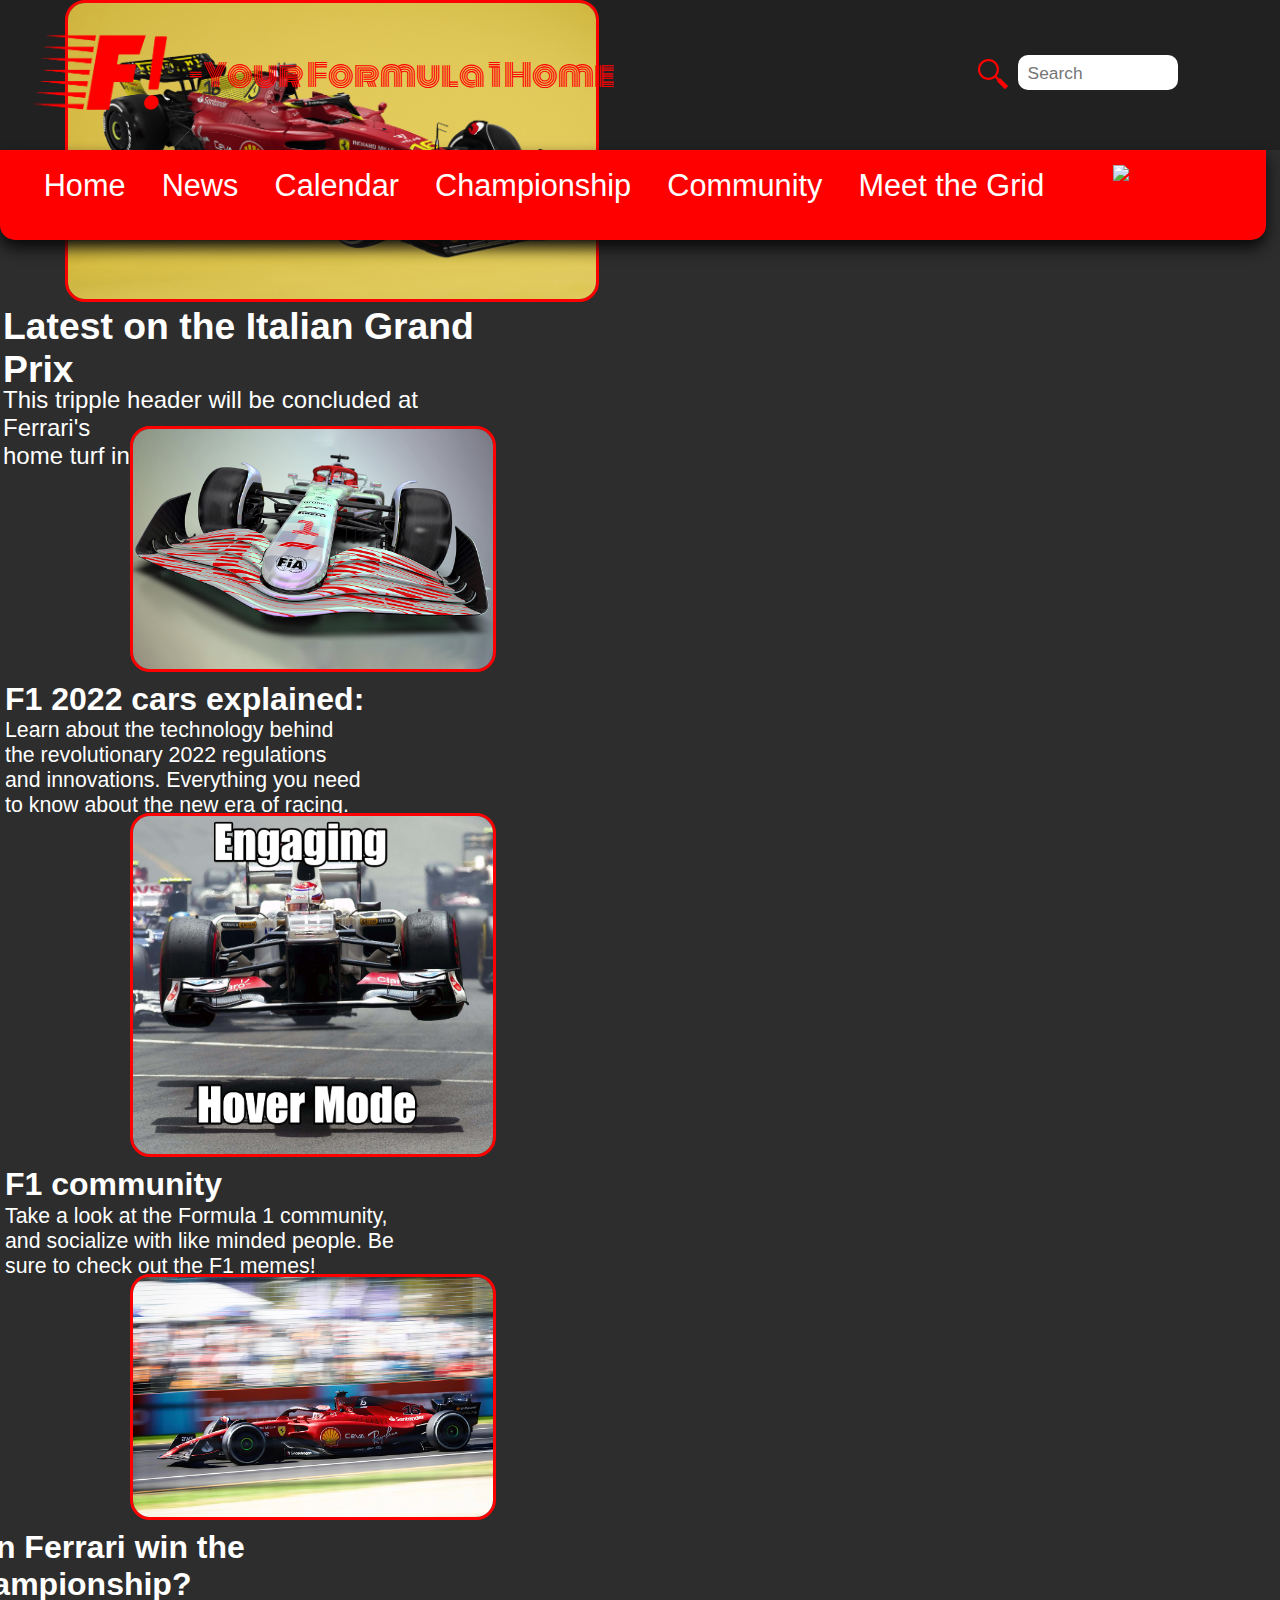
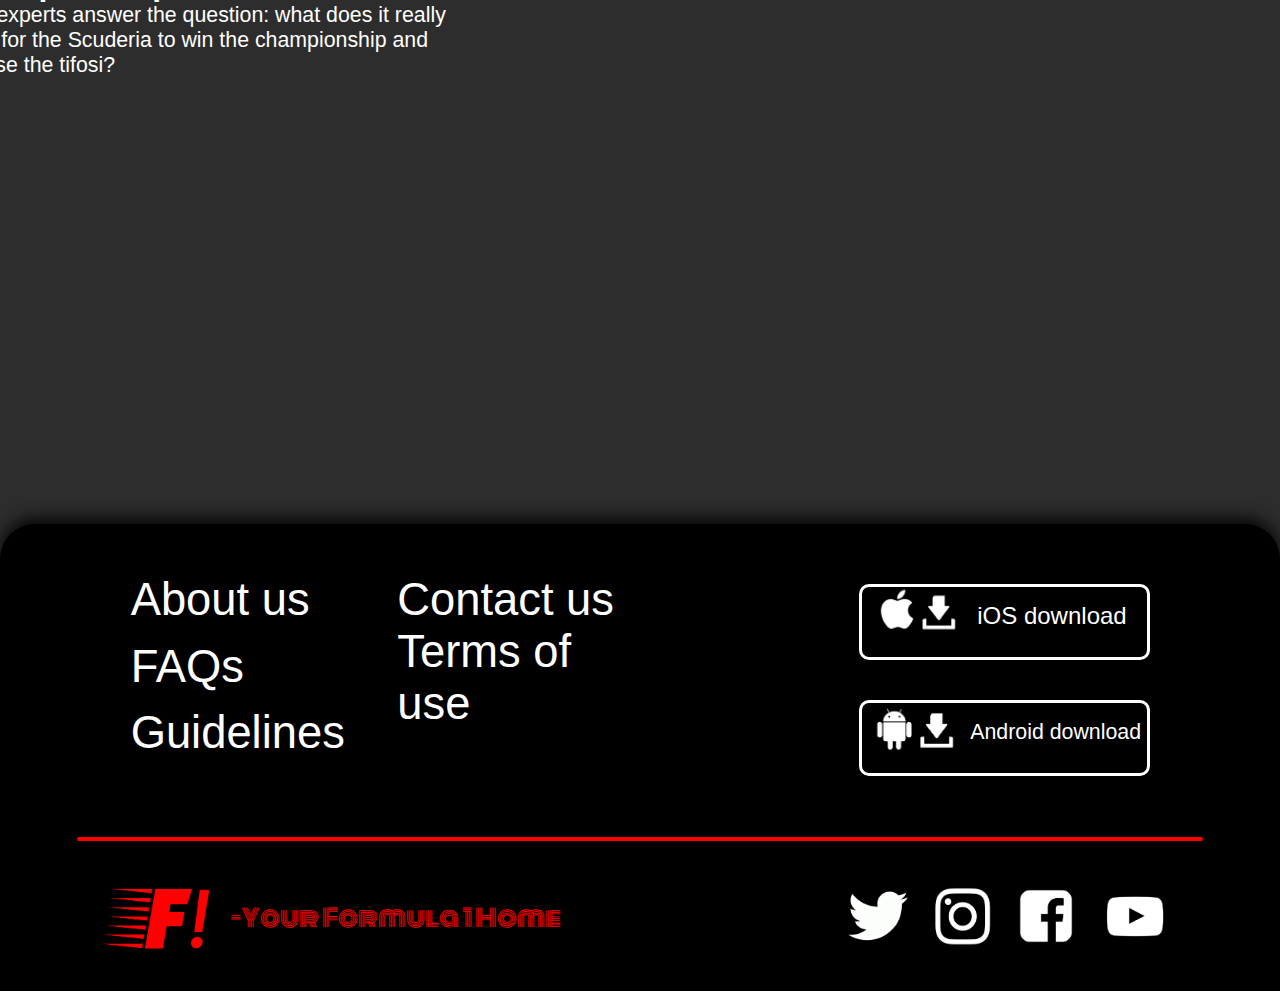
==== index.html @ ceddb0be "Update and rename home.html to index.html" ====
<!DOCTYPE html>

<head>
    <meta charset="UTF-8">
    <meta name="viewport" content="width=device-width, initial-scale=1.0">
    <link rel="preconnect" href="https://fonts.googleapis.com">
    <link rel="preconnect" href="https://fonts.gstatic.com" crossorigin>
    <link href="https://fonts.googleapis.com/css2?family=Monoton&display=swap" rel="stylesheet">
    <link rel="stylesheet" href="home.css">
    <link rel="icon" href="img/Logotyp V3.png">
    <title>FanFormula - Home</title>
</head>

<body>
    <div id="topbox">
        <a id="topbrand" href="index.html">
            <img id="toplogo" src="img/Logotyp V1.png"/>
            <div id="topmotto">-Your Formula 1 Home</div> 
        </a>
        <div id="search">
            <div id="mg"><img src="img/Magnifying_glass_icon.svg.png" width="30px" height="30px"></div>
            <input type="text" placeholder="Search" id="searchbar">
        </div>
    </div>  
    <div id="navbar">
        <div id="search2">
            <div id="mg2"><img src="img/Magnifying_glass_icon.svg.png" width="30px" height="30px"></div>
            <input type="text" placeholder="Search" id="searchbar2">
        </div>
        <div id="categories">
            <div class="animation1">
                <a class="animationtxt1" id="cat1" href="index.html">Home</a>
            </div>
            <div class="animation1">
                <a class="animationtxt1" id="cat2" href="news.html">News</a>
            </div>
            <div class="animation1">
                <a class="animationtxt1" id="cat3" href="calendar.html">Calendar</a>
            </div>
            <div class="animation1">
                <a class="animationtxt1" id="cat4" href="championship.html">Championship</a>
            </div>
            <div class="animation1">
                <a class="animationtxt1" id="cat5" href="community.html">Community</a>
            </div>
            <div class="animation1">
                <a class="animationtxt1" id="cat6" href="meet the grid.html">Meet the Grid</a>
            </div>
            <div class="animation1">
                <a class="animationtxt1" id="cat7" href="f1 guide.html">F1 Guide</a>
            </div>
        </div>
        <div id="account">
            <a id="login" href="login.html">Login</a>
            <a id="register" href="register.html">Register</a>
        </div>
        <div id="menuIcon">
            <img src="img/hardtyre.png" class ="tyre" id="hardtyre">
            <img src="img/softtyre.png" class="tyre" id="softtyre">
        </div>
        <div id="menuCont">
            <div id="menu">
                <div id="menuCatsContCont">
                    <div class="menuCatsCont">
                        <a class="menuCats" href="index.html">Home</a>
                    </div>
                    <div class="menuCatsCont">
                        <a class="menuCats" href="news.html">News</a>
                    </div>
                    <div class="menuCatsCont">
                        <a class="menuCats" href="calendar.html">Calendar</a>
                    </div>
                    <div class="menuCatsCont">
                        <a class="menuCats" href="championship.html">Championship</a>
                    </div>
                    <div class="menuCatsCont">
                        <a class="menuCats" href="community.html">Community</a>
                    </div>
                    <div class="menuCatsCont">
                        <a class="menuCats" href="meet the grid.html">Meet the Grid</a>
                    </div>
                    <div class="menuCatsCont">
                        <a class="menuCats" href="f1 guide.html">F1 Guide</a>
                    </div>
                </div>
                <div id="menuAccount">
                    <a id="menuLogin" href="login.html">Login</a>
                    <a id="menuRegister" href="register.html">Register</a>
                </div>
            </div>
        </div>
    </div>
    <div id="mainCont">
        <a class="article" id="article1" href="article1.html">
            <img class="articleimg" id="articleimg1" src="img/5-Ferrari-Yellow.jpg">
            <div class="articletxt" id="articletxt1">
                <h1>Latest on the Italian Grand Prix</h1>
                <div id="mainarticle">This tripple header will be concluded at Ferrari's <br> home turf in Monza! Who will prevail?</div>
            </div>
        </a>
        <a class="article" id="article2" href="article2.html">
            <img class="articleimg" id="articleimg2" src="img/tech.jpg">
            <div class="articletxt" id="articletxt2">
                <h2>F1 2022 cars explained:</h2>
                <p>Learn about the technology behind the revolutionary 2022 regulations and innovations. Everything you need to know about the new era of racing.</p>
            </div>
        </a>
        <a class="article" id="article3" href="article3.html">
            <img class="articleimg" id="articleimg3" src="img/memes.jpg">
            <div class="articletxt" id="articletxt3">
                <h2>F1 community</h2>
                <p>Take a look at the Formula 1 community, and socialize with like minded people. Be sure to check out the F1 memes!</p>
            </div>
        </a>
        <a class="article" id="article4" href="article4.html">
            <img class="articleimg" id="articleimg4" src="img/Ferrari_F1-75.jpg">
            <div class="articletxt" id="articletxt4">
                <h2>Can Ferrari win the championship?</h2>
                <p>Our experts answer the question: what does it really take for the Scuderia to win the championship and please the tifosi?</p>
            </div>
        </a> 
    </div>
    <div id="footer">
        <div id="info">
            <div id="info1">
                <div class="infobox">
                    <a class="infoa" href="about.html">About us</a>
                </div>
                <div class="infobox">
                    <a class="infoa" href="faqs.html">FAQs</a>
                </div>
                <div class="infobox">
                    <a class="infoa" href="guidelines.html">Guidelines</a>
                </div>
            </div>
            <div id="info2">
                <div class="infobox">
                    <a class="infoa" href="contact.html">Contact us</a>
                </div>
                <div class="infobox">
                    <a class="infoa" href="terms.html">Terms of use</a>
                </div>
            </div>
        </div>
        <div id="download">
            <a href="https://www.apple.com/se/app-store/">
            <div id="ios">
                <div id="iosdownload">iOS download</div>
                <div id="download1"><img src="img/iosAsset 1.png" width="32%" height="32%"></div>
            </div>
            </a>
            <a href="https://play.google.com/store">
            <div id="android">
                <div id="androiddownload">Android download</div>
                <div id="download2"><img src="img/androidAsset 2.png" width="33%" height="33%"></div>
            </div>
            </a>
        </div>
        <div id="socialmedia">
            <a class="media" href="https://twitter.com/f1"><img src="img/twitterAsset 3.png" height="60px" width="60px"></a>
            <a class="media" href="https://www.instagram.com/alexandermarini_/"><img src="img/instagramAsset 6.png" height="60px" width="60px"></a>
            <a class="media" href="https://www.facebook.com/Formula1/"><img src="img/facebookAsset 4.png" height="60px" width="60px"></a>
            <a class="media" id="youtube" href="https://www.youtube.com/c/svenskOST/videos"><img src="img/youtubeAsset 5.png" height="70px" width="70px"></a>
        </div>
        <div id="line"></div>
        <a id="bottombrand" href="index.html">
            <img id="bottomlogo" src="img/Logotyp V1.png"/>
            <div id="bottommotto">-Your Formula 1 Home</div>
        </a>
    </div>
</body>

<script src="script.js"></script>

</html>
---- home.css ----
* {
    padding: 0;
    margin: 0;
}

::-webkit-scrollbar {
    width: 15px;
}

::-webkit-scrollbar-track {
    background: rgba(135, 135, 135, 0.5);
}

::-webkit-scrollbar-thumb {
    border-radius: 7px;
    background: #FF0000;
}

::placeholder {
    font-size: 13pt;
    position: relative;
    left: 10px;
}

a:link {
    color: white;
    text-decoration: none;
}

a:visited {
    color: white;
    text-decoration: none;
}

body {
    position: relative;
    background: #2D2D2D;
    height: 2570px;
    overflow-x: hidden;
    width: 100vw;
}

#topbox {
    width: 100%;
    height: 150px;
    position: absolute;
    top: 0px;
    left: 0px;
    background-color: #212121;
}

#topbrand {
    position: absolute;
    width: 580px;
    height: 80px;
    top: 35px;
    left: 33px;
    font-family: 'Monoton', cursive; 
    color: #FF0000;
    cursor: pointer;
    z-index: 2;
    display: flex;
    align-items: center;
}

#toplogo {
    position: relative;
    width: 135px; 
    height: 125px;
}

#topmotto {
    position: relative;
    font-size: 23pt;
    left: 20px;
}

#search {
    position: absolute;
    display: flex;
    justify-content: end;
    top: 55px;
    right: 8vw;
}

#mg {
    position: relative;
    width: 30px;
    height: 30px;
    filter: invert(16%) sepia(99%) saturate(7404%) hue-rotate(4deg) brightness(95%) contrast(118%);
    left: -10px;
    top: 3.5px;
    transition-property: left,;
    transition-duration: 0.2s;
}

#searchbar {
    position: relative;
    width: 160px;
    left: 0;
    height: 35px;
    border-radius: 10px;
    border-width: 0px;
    transition-property: width, left;
    transition-duration: 0.2s;
}

#search2 {
    position: absolute;
    display: none;
    justify-content: end;
    top: 27px;
    left: 14vw;
    z-index: 1;
}

#mg2 {
    position: relative;
    width: 30px;
    height: 25px;
    left: -10px;
    top: 3.5px;
    transition-property: left,;
    transition-duration: 0.2s;
}

#searchbar2 {
    position: relative;
    width: 25vw;
    left: 0px;
    height: 35px;
    border-radius: 10px;
    border-width: 0px;
    transition-property: width, left;
    transition-duration: 0.2s;
}

input {
    font-size: 15pt;
}

#navbar {
    position: absolute;
    top: 150px;
    height: 90px;
    width: calc(100% - 14.5px);
    background: #FF0000;
    z-index: 10;
    border-radius: 0 0 15px 15px;
    box-shadow: 0 8px 15px rgb(10, 10, 10);
    transition-property: border-bottom-right-radius;
    transition-duration: 0.2s;
}

#dropDownMenu {
    position: absolute;
    width: 50px;
    height: 100px;
    background-color: #212121;
}

#categories {
    position: absolute;
    width: 75vw;
    left: 2vw;
    font-family: 'Titillium Web', sans-serif;
    font-size: 23pt;
    color: white;
    display: flex;
    justify-content: space-between;
}

.animation1 {
    position: relative;
    transition-duration: 0.25s;
    top: 18px;
    height: 80px;
    padding-left: 1.414vw;
    padding-right: 1.414vw;
}

.animationtxt1 {
    white-space: nowrap;
    transition-property: opacity;
    transition-duration: 0.2s;
}

#account {
    top: 24px;
    color: white;
    font-family: 'Titillium Web', sans-serif;
    font-size: 16pt;
    position: relative;
    width: 10vw;
    left: 83vw;
    display: flex;
    justify-content: space-between;
    transition-property: opacity;
    transition-duration: 0.2s;
    opacity: 1;
}

#menuIcon {
    position: absolute;
    top: 15px;
    right: 93px;
    width: 60px;
    height: 60px;
    opacity: 0;
    transition-property: opacity;
    transition-duration: 0.2s;
    display: none;
}

#menuCont {
    position: absolute;
    width: 260px;
    height: 490px;
    right: -300px;
    top: 0;
    transition-property: right;
    transition-duration: 0.2s;
}

#menu {
    position: absolute;
    width: 260px;
    height: 400px;
    top: 90px;
    left: 0;
    background-color: black;
    border-radius: 60px 0 60px 0;
    border-left: 2px solid #FF0000;
    border-bottom: 2px solid #FF0000;
}

#menuCatsContCont {
    position: absolute;
    top: 20px;
    display: flex;
    flex-direction: column;
    justify-content: space-between;
    align-items: center;
    width: 260px;
    height: 270px;
}

.menuCatsCont {
    position: relative;
}

.menuCats {
    position: relative;
    color: white;
    display: none;
    font-family: 'Titillium Web', sans-serif;
    font-size: 20pt;
    left: 0px;
    transition-property: left;
    transition-duration: 0.2s;
}

#menuAccount {
    bottom: 24px;
    color: white;
    font-family: 'Titillium Web', sans-serif;
    font-size: 16pt;
    position: absolute;
    width: 170px;
    left: 50px;
    display: flex;
    justify-content: space-between;
}

.tyre {
    transition-property: opacity;
    transition-duration: 0.2s;
    width: 60px;
    position: absolute;
}

#hardtyre {
    opacity: 1;
}

#softtyre {
    opacity: 0;
}

#articles {
    position: absolute;
    top: 325px;
    display: flex;
    flex-wrap: wrap;
    justify-content: space-evenly;
}

.article {
    margin: 65px;
}

#article1 {
    position: relative;
    width: 535px;
}

#article2 {
    position: relative;
    width: 366px;
    height: 418px;
}

#article3 {
    position: relative;
    width: 366px;
}

#article4 {
    position: relative;
    width: 366px;
    height: 485px;
}

#articleimg1 {
    transition-duration: 0.2s;
    border-radius: 20px;
    position: relative;
    border: 3.5px solid red;
    width: 528px;
    height: 296px;
}

#articleimg2 {
    transition-duration: 0.2s;
    border-radius: 20px;
    position: relative;
    border: 3px solid red;
    width: 360px;
    height: 240px;
}

#articleimg3 {
    transition-duration: 0.2s;
    border-radius: 20px;
    position: relative;
    border: 3px solid red;
    width: 360px;
    height: 338px;
}

#articleimg4 {
    transition-duration: 0.2s;
    border-radius: 20px;
    position: relative;
    border: 3px solid red;
    width: 360px;
    height: 240px;
}

h1 {
    color: white;
    font-family: 'Titillium Web', sans-serif;
    font-size: 28pt;
    position: relative;
    top: -6px;
    left: 3px;
}

h2 {
    color: white;
    font-family: 'Titillium Web', sans-serif;
    font-size: 24pt;
    line-height: 28pt;
    position: relative;
    left: 5px;
}

p {
    color: white;
    font-family: 'Titillium Web', sans-serif;
    font-size: 16pt;
    position: relative;
    left: 5px;
}

#mainarticle {
    color: white;
    font-family: 'Titillium Web', sans-serif;
    font-size: 18pt;
    position: relative;
    top: -11.5px;
    left: 3px;
}

.articletxt {
    position: relative;
    top: 5px;
    transition-property: top;
    transition-duration: 0.2s;
}

#articletxt1 {
    position: relative;
    width: 500px;
    height: 120px;
}

#articletxt2 {
    position: relative;
    width: 360px;
}

#articletxt3 {
    position: relative;
    width: 400px;
}

#articletxt4 {
    position: relative;
    width: 500px;
    left: -50px;
}

#footer {
    background: rgb(0, 0, 0);
    width: 100%;
    height: 467px;
    position: absolute;
    bottom: 0px;
    border-radius: 35px 35px 0px 0px;
    box-shadow: 0 -7px 15px rgb(10, 10, 10);
}

#info {
    position: relative;
    font-family: 'Titillium Web', sans-serif;
    font-size: 34pt;
    justify-content: space-evenly;
    display: flex;
    width: 650px;
    top: 50px;
    left: 5vw;
    height: 200px;
}

#info1 {
    display: flex;
    flex-wrap: wrap;
    width: 200px;
}

#info2 {
    display: flex;
    flex-wrap: wrap;
    width: 250px;
    height: 130px;
}

.infobox {
    position: relative;
}

.infoa {
    transition-property: left;
    transition-duration: 0.2s;
    position: relative;
    left: 0px;
}

#download {
    position: absolute;
    top: 60px;
    right: calc(6.7vw + 50px);
    height: 180px;
    width: 285px;
}

#ios {
    transition-duration: 0.2s;
    position: relative;
    border: 3px solid white;
    border-radius: 10px;
    width: 285px;
    height: 70px;
}

#ios:hover {
    border-color: #FF0000;
    border-radius: 0px;
}

#android {
    transition-duration: 0.2s;
    position: relative;
    border: 3px solid white;
    border-radius: 10px;
    width: 285px;
    height: 70px;
    top: 40px;
}

#android:hover {
    border-color: #FF0000;
    border-radius: 0px;
}

#iosdownload {
    font-family: 'Titillium Web', sans-serif;
    color: white;
    font-size: 18pt;
    position: relative;
    left: 115px;
    top: 15px;
    width: 200px;
}

#androiddownload {
    font-family: 'Titillium Web', sans-serif;
    color: white;
    font-size: 16pt;
    position: relative;
    left: 108px;
    top: 17px;
    width: 200px;
}

#download1 {
    position: relative;
    left: 15px;
    bottom: 32px;
}

#download2 {
    position: relative;
    left: 10px;
    bottom: 27px;
}

#socialmedia {
    position: absolute;
    bottom: 5px;
    right: 6.7vw;
    width: 370px;
    height: 100px;
    justify-content: space-evenly;
    display: flex;
}

.media {
    transition-duration: 0.2s;
    z-index: 2;
}

#youtube {
    position: relative;
    bottom: 6px;
}

#line {
    position: absolute;
    background: #FF0000;
    width: 88vw;
    height: 4px;
    left: 6vw;
    bottom: 150px;
    border-radius: 10px;
}

#bottombrand {
    cursor: pointer;
    position: absolute;
    width: 340px;
    height: 50px;
    left: 8vw;
    bottom: 70px;
}

#bottomlogo {
    position: relative;
    width: 108px;
    height: 100px;
}

#bottommotto {
    position: relative;
    font-size: 24px;
    top: -76px;
    left: 128px;
    font-family: 'Monoton', cursive; 
    color: #FF0000;
}

@media only screen and (max-width: 1500px) {

    @media only screen and (max-width: 1440px) {

        #cat7 {
            opacity: 0;
            display: none;
        }

        #account {
            opacity: 0;
            display: none;
        }

        #menuIcon {
            opacity: 1;
            display: block;
        }

        @media only screen and (max-width: 1250px) {

            #cat6 {
                opacity: 0;
                display: none;
            }

            #articles {
                width: 75vw;
                left: 12.5vw;
            }

            @media only screen and (max-width: 1150px) {

                #info {
                    scale: 60%;
                    flex-direction: column;
                    width: 280px;
                    height: 330px;
                    justify-content: center;
                    top: -10px;
                    left: 7vw;
                }

                #info1 {
                    justify-content: center;
                    width: 250px;
                }

                #info2 {
                    justify-content: center;
                }

                #download {
                    scale: 70%;
                    top: 30px;
                    right: 8vw;
                }

                #socialmedia {
                    scale: 70%;
                    top: 210px;
                    right: calc(8vw - 45px);
                }

            }

            @media only screen and (max-width: 1000px) {

                .animationtxt1 {
                    opacity: 0;
                    display: none;
                }

                #search {
                    display: none;
                }

                #search2 {
                    display: flex;
                }

                @media only screen and (max-width: 660px) {

                    #topbrand {
                        scale: 70%;
                        left: -50px;
                    }

                    #articles {
                        scale: 75%;
                        top: 0;
                    }

                    #info {
                        left: -10px;
                    }
                
                    #download {
                        right: 4vw;
                        scale: 65%
                    }

                    #socialmedia {
                        scale: 60%;
                        right: calc(4vw - 45px);
                        top: 200px;
                    }

                    #bottombrand {
                        scale: 80%;
                        left: 20px;
                    }

                }

            }

        }

    }

}

@media only screen and (min-width: 1650px) {

    #articles {
        width: 75vw;
        left: 12.5vw;
    }

    @media only screen and (min-width: 2400px) {

        #articles {
            width: 60vw;
            left: 20vw;
            background-color: #212121;
            border-radius: 40px;
        }
        
        @media only screen and (min-width: 2850px) {

            #articles {
                width: 50vw;
                left: 25vw;
            }

            @media only screen and (min-width: 3500px) {

                #articles {
                    width: 40vw;
                    left: 30vw;
                }

                @media only screen and (min-width: 5700px) {

                    #articles {
                        width: 25vw;
                        left: 37.5vw;
                        top: 750px;
                    }

                    #footer {
                        top: 2555px;
                    }

                    @media only screen and (min-width: 7500px) {

                        #articles {
                            width: 100vw;
                            left: 0vw;
                            top: 500px;
                            background-color: #2D2D2D;
                            border-radius: 0px;
                        }

                        .article {
                            top: 1000px;
                        }

                        #footer {
                            top: 3562px;
                        }
            
                    }

                }

            }

        }

    }

}
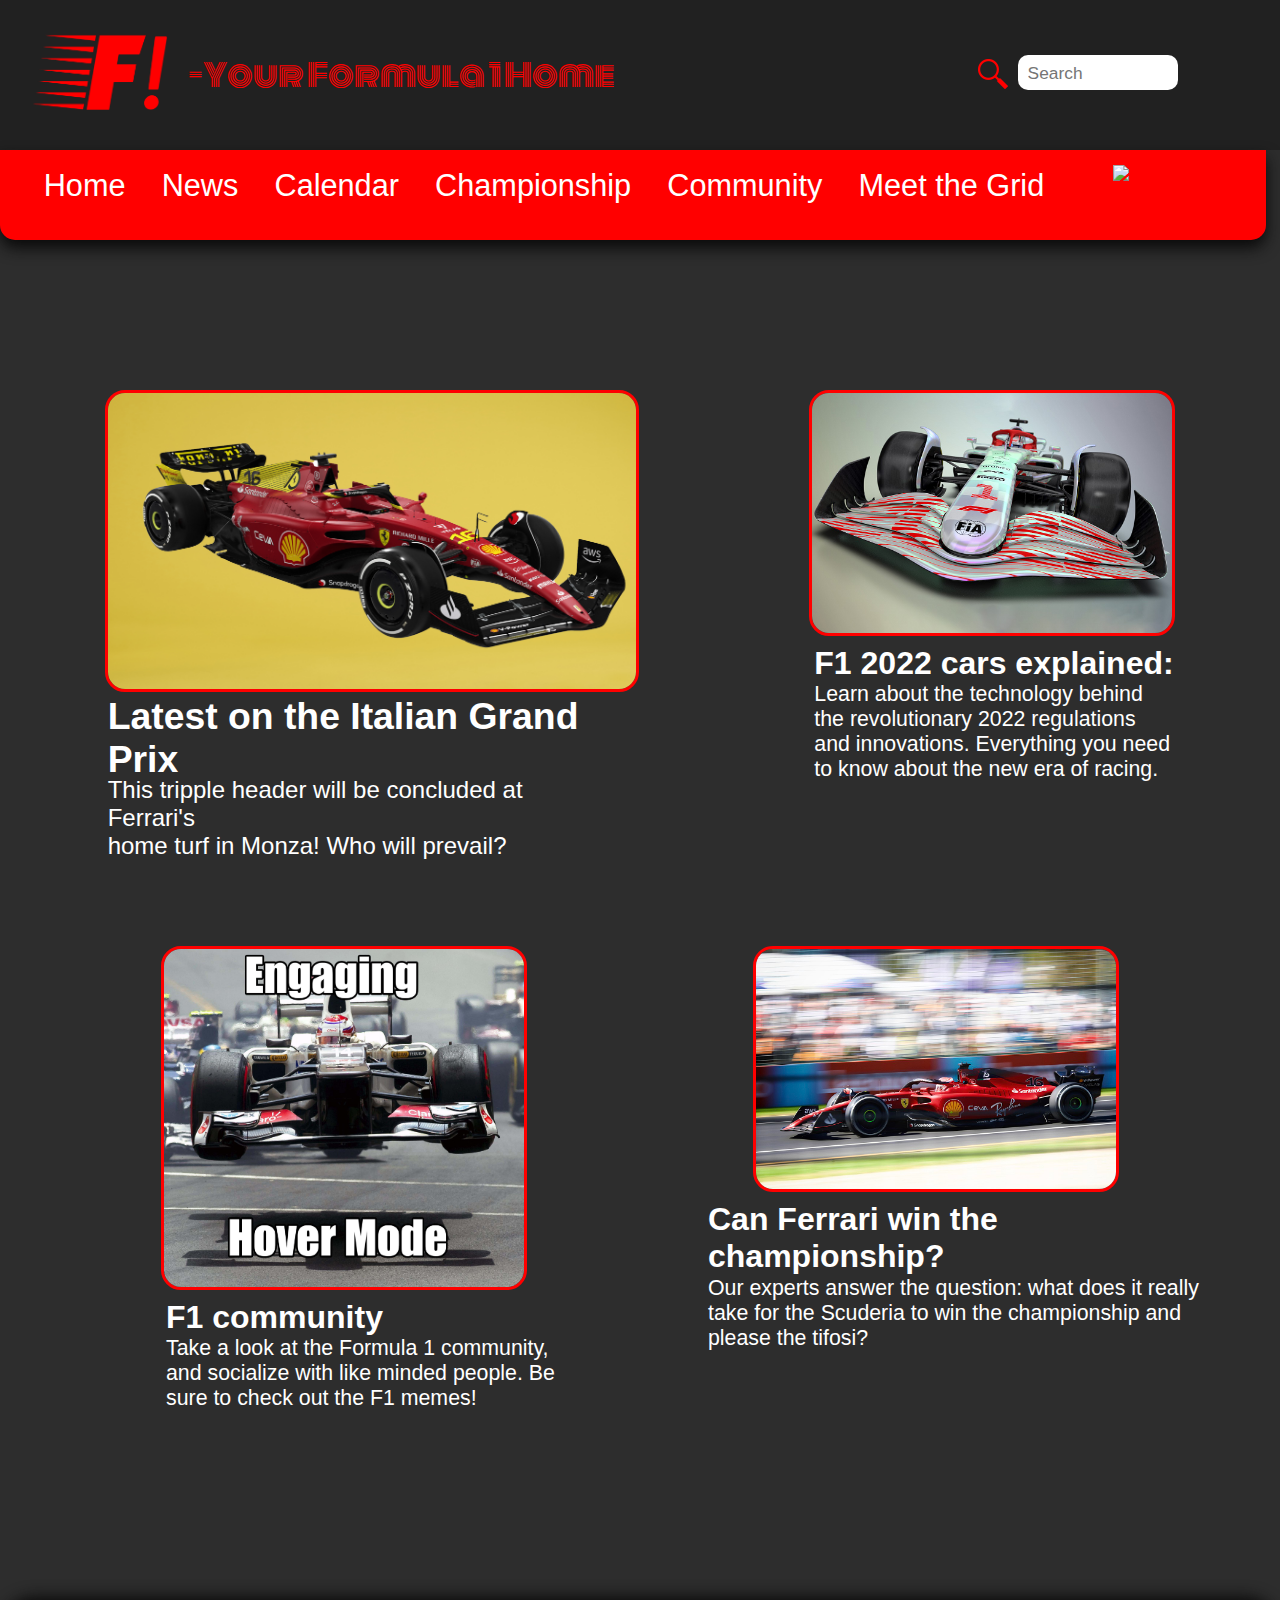
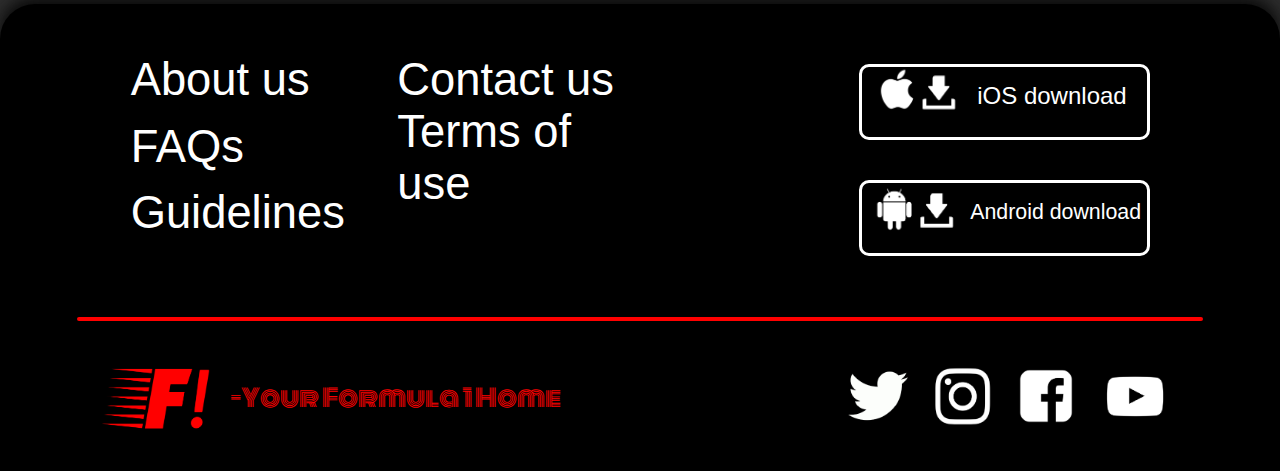
==== commit 3d02d2a5: "Update index.html" ====
--- a/index.html
+++ b/index.html
@@ -6,7 +6,7 @@
     <link rel="preconnect" href="https://fonts.googleapis.com">
     <link rel="preconnect" href="https://fonts.gstatic.com" crossorigin>
     <link href="https://fonts.googleapis.com/css2?family=Monoton&display=swap" rel="stylesheet">
-    <link rel="stylesheet" href="home.css">
+    <link rel="stylesheet" href="index.css">
     <link rel="icon" href="img/Logotyp V3.png">
     <title>FanFormula - Home</title>
 </head>
--- a/index.css
+++ b/index.css
@@ -0,0 +1,796 @@
+* {
+    padding: 0;
+    margin: 0;
+}
+
+::-webkit-scrollbar {
+    width: 15px;
+}
+
+::-webkit-scrollbar-track {
+    background: rgba(135, 135, 135, 0.5);
+}
+
+::-webkit-scrollbar-thumb {
+    border-radius: 7px;
+    background: #FF0000;
+}
+
+::placeholder {
+    font-size: 13pt;
+    position: relative;
+    left: 10px;
+}
+
+a:link {
+    color: white;
+    text-decoration: none;
+}
+
+a:visited {
+    color: white;
+    text-decoration: none;
+}
+
+body {
+    position: relative;
+    background: #2D2D2D;
+    height: 2570px;
+    overflow-x: hidden;
+    width: 100vw;
+}
+
+#topbox {
+    width: 100%;
+    height: 150px;
+    position: absolute;
+    top: 0px;
+    left: 0px;
+    background-color: #212121;
+}
+
+#topbrand {
+    position: absolute;
+    width: 580px;
+    height: 80px;
+    top: 35px;
+    left: 33px;
+    font-family: 'Monoton', cursive; 
+    color: #FF0000;
+    cursor: pointer;
+    z-index: 2;
+    display: flex;
+    align-items: center;
+}
+
+#toplogo {
+    position: relative;
+    width: 135px; 
+    height: 125px;
+}
+
+#topmotto {
+    position: relative;
+    font-size: 23pt;
+    left: 20px;
+}
+
+#search {
+    position: absolute;
+    display: flex;
+    justify-content: end;
+    top: 55px;
+    right: 8vw;
+}
+
+#mg {
+    position: relative;
+    width: 30px;
+    height: 30px;
+    filter: invert(16%) sepia(99%) saturate(7404%) hue-rotate(4deg) brightness(95%) contrast(118%);
+    left: -10px;
+    top: 3.5px;
+    transition-property: left,;
+    transition-duration: 0.2s;
+}
+
+#searchbar {
+    padding: 0 10px 0 10px;
+    position: relative;
+    width: 140px;
+    left: 0;
+    height: 35px;
+    border-radius: 10px;
+    border-width: 0px;
+    transition-property: width, left;
+    transition-duration: 0.2s;
+}
+
+#searchbar::placeholder {
+    left: 0;
+}
+
+#search2 {
+    position: absolute;
+    display: none;
+    justify-content: end;
+    top: 27px;
+    left: 14vw;
+    z-index: 1;
+}
+
+#mg2 {
+    position: relative;
+    width: 30px;
+    height: 25px;
+    left: -10px;
+    top: 3.5px;
+    transition-property: left,;
+    transition-duration: 0.2s;
+}
+
+#searchbar2 {
+    position: relative;
+    width: calc(25vw - 20px);
+    padding: 0 10px 0 10px;
+    left: 0px;
+    height: 35px;
+    border-radius: 10px;
+    border-width: 0px;
+    transition-property: width, left;
+    transition-duration: 0.2s;
+}
+
+#searchbar2::placeholder {
+    left: 0;
+}
+
+input {
+    font-size: 15pt;
+}
+
+#navbar {
+    position: absolute;
+    top: 150px;
+    height: 90px;
+    width: calc(100% - 14.5px);
+    background: #FF0000;
+    z-index: 10;
+    border-radius: 0 0 15px 15px;
+    box-shadow: 0 8px 15px rgb(10, 10, 10);
+    transition-property: border-bottom-right-radius;
+    transition-duration: 0.2s;
+}
+
+#dropDownMenu {
+    position: absolute;
+    width: 50px;
+    height: 100px;
+    background-color: #212121;
+}
+
+#categories {
+    position: absolute;
+    width: 75vw;
+    left: 2vw;
+    font-family: 'Titillium Web', sans-serif;
+    font-size: 23pt;
+    color: white;
+    display: flex;
+    justify-content: space-between;
+}
+
+.animation1 {
+    position: relative;
+    transition-duration: 0.25s;
+    top: 18px;
+    height: 80px;
+    padding-left: 1.414vw;
+    padding-right: 1.414vw;
+}
+
+.animationtxt1 {
+    white-space: nowrap;
+    transition-property: opacity;
+    transition-duration: 0.2s;
+}
+
+#account {
+    top: 24px;
+    color: white;
+    font-family: 'Titillium Web', sans-serif;
+    font-size: 16pt;
+    position: relative;
+    width: 10vw;
+    left: 83vw;
+    display: flex;
+    justify-content: space-between;
+    transition-property: opacity;
+    transition-duration: 0.2s;
+    opacity: 1;
+}
+
+#menuIcon {
+    position: absolute;
+    top: 15px;
+    right: 93px;
+    width: 60px;
+    height: 60px;
+    opacity: 0;
+    transition-property: opacity;
+    transition-duration: 0.2s;
+    display: none;
+}
+
+#menuCont {
+    position: absolute;
+    width: 260px;
+    height: 490px;
+    right: -300px;
+    top: 0;
+    transition-property: right;
+    transition-duration: 0.2s;
+}
+
+#menu {
+    position: absolute;
+    width: 260px;
+    height: 400px;
+    top: 90px;
+    left: 0;
+    background-color: black;
+    border-radius: 60px 0 60px 0;
+    border-left: 2px solid #FF0000;
+    border-bottom: 2px solid #FF0000;
+}
+
+#menuCatsContCont {
+    position: absolute;
+    top: 20px;
+    display: flex;
+    flex-direction: column;
+    justify-content: space-between;
+    align-items: center;
+    width: 260px;
+    height: 270px;
+}
+
+.menuCatsCont {
+    position: relative;
+}
+
+.menuCats {
+    position: relative;
+    color: white;
+    display: none;
+    font-family: 'Titillium Web', sans-serif;
+    font-size: 20pt;
+    left: 0px;
+    transition-property: left;
+    transition-duration: 0.2s;
+}
+
+#menuAccount {
+    bottom: 24px;
+    color: white;
+    font-family: 'Titillium Web', sans-serif;
+    font-size: 16pt;
+    position: absolute;
+    width: 170px;
+    left: 50px;
+    display: flex;
+    justify-content: space-between;
+}
+
+.tyre {
+    transition-property: opacity;
+    transition-duration: 0.2s;
+    width: 60px;
+    position: absolute;
+}
+
+#hardtyre {
+    opacity: 1;
+}
+
+#softtyre {
+    opacity: 0;
+}
+
+#mainCont {
+    position: absolute;
+    top: 325px;
+    display: flex;
+    flex-wrap: wrap;
+    justify-content: space-evenly;
+}
+
+.article {
+    margin: 65px;
+}
+
+#article1 {
+    position: relative;
+    width: 535px;
+}
+
+#article2 {
+    position: relative;
+    width: 366px;
+    height: 418px;
+}
+
+#article3 {
+    position: relative;
+    width: 366px;
+}
+
+#article4 {
+    position: relative;
+    width: 366px;
+    height: 485px;
+}
+
+#articleimg1 {
+    transition-duration: 0.2s;
+    border-radius: 20px;
+    position: relative;
+    border: 3.5px solid red;
+    width: 528px;
+    height: 296px;
+}
+
+#articleimg2 {
+    transition-duration: 0.2s;
+    border-radius: 20px;
+    position: relative;
+    border: 3px solid red;
+    width: 360px;
+    height: 240px;
+}
+
+#articleimg3 {
+    transition-duration: 0.2s;
+    border-radius: 20px;
+    position: relative;
+    border: 3px solid red;
+    width: 360px;
+    height: 338px;
+}
+
+#articleimg4 {
+    transition-duration: 0.2s;
+    border-radius: 20px;
+    position: relative;
+    border: 3px solid red;
+    width: 360px;
+    height: 240px;
+}
+
+h1 {
+    color: white;
+    font-family: 'Titillium Web', sans-serif;
+    font-size: 28pt;
+    position: relative;
+    top: -6px;
+    left: 3px;
+}
+
+h2 {
+    color: white;
+    font-family: 'Titillium Web', sans-serif;
+    font-size: 24pt;
+    line-height: 28pt;
+    position: relative;
+    left: 5px;
+}
+
+p {
+    color: white;
+    font-family: 'Titillium Web', sans-serif;
+    font-size: 16pt;
+    position: relative;
+    left: 5px;
+}
+
+#mainarticle {
+    color: white;
+    font-family: 'Titillium Web', sans-serif;
+    font-size: 18pt;
+    position: relative;
+    top: -11.5px;
+    left: 3px;
+}
+
+.articletxt {
+    position: relative;
+    top: 5px;
+    transition-property: top;
+    transition-duration: 0.2s;
+}
+
+#articletxt1 {
+    position: relative;
+    width: 500px;
+    height: 120px;
+}
+
+#articletxt2 {
+    position: relative;
+    width: 360px;
+}
+
+#articletxt3 {
+    position: relative;
+    width: 400px;
+}
+
+#articletxt4 {
+    position: relative;
+    width: 500px;
+    left: -50px;
+}
+
+#footer {
+    background: rgb(0, 0, 0);
+    width: 100%;
+    height: 467px;
+    position: absolute;
+    bottom: 0px;
+    border-radius: 35px 35px 0px 0px;
+    box-shadow: 0 -7px 15px rgb(10, 10, 10);
+}
+
+#info {
+    position: relative;
+    font-family: 'Titillium Web', sans-serif;
+    font-size: 34pt;
+    justify-content: space-evenly;
+    display: flex;
+    width: 650px;
+    top: 50px;
+    left: 5vw;
+    height: 200px;
+}
+
+#info1 {
+    display: flex;
+    flex-wrap: wrap;
+    width: 200px;
+}
+
+#info2 {
+    display: flex;
+    flex-wrap: wrap;
+    width: 250px;
+    height: 130px;
+}
+
+.infobox {
+    position: relative;
+}
+
+.infoa {
+    transition-property: left;
+    transition-duration: 0.2s;
+    position: relative;
+    left: 0px;
+}
+
+#download {
+    position: absolute;
+    top: 60px;
+    right: calc(6.7vw + 50px);
+    height: 180px;
+    width: 285px;
+}
+
+#ios {
+    transition-duration: 0.2s;
+    position: relative;
+    border: 3px solid white;
+    border-radius: 10px;
+    width: 285px;
+    height: 70px;
+}
+
+#ios:hover {
+    border-color: #FF0000;
+    border-radius: 0px;
+}
+
+#android {
+    transition-duration: 0.2s;
+    position: relative;
+    border: 3px solid white;
+    border-radius: 10px;
+    width: 285px;
+    height: 70px;
+    top: 40px;
+}
+
+#android:hover {
+    border-color: #FF0000;
+    border-radius: 0px;
+}
+
+#iosdownload {
+    font-family: 'Titillium Web', sans-serif;
+    color: white;
+    font-size: 18pt;
+    position: relative;
+    left: 115px;
+    top: 15px;
+    width: 200px;
+}
+
+#androiddownload {
+    font-family: 'Titillium Web', sans-serif;
+    color: white;
+    font-size: 16pt;
+    position: relative;
+    left: 108px;
+    top: 17px;
+    width: 200px;
+}
+
+#download1 {
+    position: relative;
+    left: 15px;
+    bottom: 32px;
+}
+
+#download2 {
+    position: relative;
+    left: 10px;
+    bottom: 27px;
+}
+
+#socialmedia {
+    position: absolute;
+    bottom: 5px;
+    right: 6.7vw;
+    width: 370px;
+    height: 100px;
+    justify-content: space-evenly;
+    display: flex;
+}
+
+.media {
+    transition-duration: 0.2s;
+    z-index: 2;
+}
+
+#youtube {
+    position: relative;
+    bottom: 6px;
+}
+
+#line {
+    position: absolute;
+    background: #FF0000;
+    width: 88vw;
+    height: 4px;
+    left: 6vw;
+    bottom: 150px;
+    border-radius: 10px;
+}
+
+#bottombrand {
+    cursor: pointer;
+    position: absolute;
+    width: 340px;
+    height: 50px;
+    left: 8vw;
+    bottom: 70px;
+}
+
+#bottomlogo {
+    position: relative;
+    width: 108px;
+    height: 100px;
+}
+
+#bottommotto {
+    position: relative;
+    font-size: 24px;
+    top: -76px;
+    left: 128px;
+    font-family: 'Monoton', cursive; 
+    color: #FF0000;
+}
+
+@media only screen and (max-width: 1500px) {
+
+    @media only screen and (max-width: 1440px) {
+
+        #cat7 {
+            opacity: 0;
+            display: none;
+        }
+
+        #account {
+            opacity: 0;
+            display: none;
+        }
+
+        #menuIcon {
+            opacity: 1;
+            display: block;
+        }
+
+        @media only screen and (max-width: 1250px) {
+
+            #cat6 {
+                opacity: 0;
+                display: none;
+            }
+
+            #mainCont {
+                width: 75vw;
+                left: 12.5vw;
+            }
+
+            @media only screen and (max-width: 1150px) {
+
+                #info {
+                    scale: 60%;
+                    flex-direction: column;
+                    width: 280px;
+                    height: 330px;
+                    justify-content: center;
+                    top: -10px;
+                    left: 7vw;
+                }
+
+                #info1 {
+                    justify-content: center;
+                    width: 250px;
+                }
+
+                #info2 {
+                    justify-content: center;
+                }
+
+                #download {
+                    scale: 70%;
+                    top: 30px;
+                    right: 8vw;
+                }
+
+                #socialmedia {
+                    scale: 70%;
+                    top: 210px;
+                    right: calc(8vw - 45px);
+                }
+
+            }
+
+            @media only screen and (max-width: 1000px) {
+
+                .animationtxt1 {
+                    opacity: 0;
+                    display: none;
+                }
+
+                #search {
+                    display: none;
+                }
+
+                #search2 {
+                    display: flex;
+                }
+
+                @media only screen and (max-width: 660px) {
+
+                    #topbrand {
+                        scale: 70%;
+                        left: -50px;
+                    }
+
+                    #mainCont {
+                        scale: 75%;
+                        top: 0;
+                    }
+
+                    #info {
+                        left: -10px;
+                    }
+                
+                    #download {
+                        right: 4vw;
+                        scale: 65%
+                    }
+
+                    #socialmedia {
+                        scale: 60%;
+                        right: calc(4vw - 45px);
+                        top: 200px;
+                    }
+
+                    #bottombrand {
+                        scale: 80%;
+                        left: 20px;
+                    }
+
+                }
+
+            }
+
+        }
+
+    }
+
+}
+
+@media only screen and (min-width: 1650px) {
+
+    #mainCont {
+        width: 75vw;
+        left: 12.5vw;
+    }
+
+    @media only screen and (min-width: 2400px) {
+
+        #mainCont {
+            width: 60vw;
+            left: 20vw;
+            background-color: #212121;
+            border-radius: 40px;
+        }
+        
+        @media only screen and (min-width: 2850px) {
+
+            #mainCont {
+                width: 50vw;
+                left: 25vw;
+            }
+
+            @media only screen and (min-width: 3500px) {
+
+                #mainCont {
+                    width: 40vw;
+                    left: 30vw;
+                }
+
+                @media only screen and (min-width: 5700px) {
+
+                    #mainCont {
+                        width: 25vw;
+                        left: 37.5vw;
+                        top: 750px;
+                    }
+
+                    #footer {
+                        top: 2555px;
+                    }
+
+                    @media only screen and (min-width: 7500px) {
+
+                        #mainCont {
+                            width: 100vw;
+                            left: 0vw;
+                            top: 500px;
+                            background-color: #2D2D2D;
+                            border-radius: 0px;
+                        }
+
+                        .article {
+                            top: 1000px;
+                        }
+
+                        #footer {
+                            top: 3562px;
+                        }
+            
+                    }
+
+                }
+
+            }
+
+        }
+
+    }
+
+}
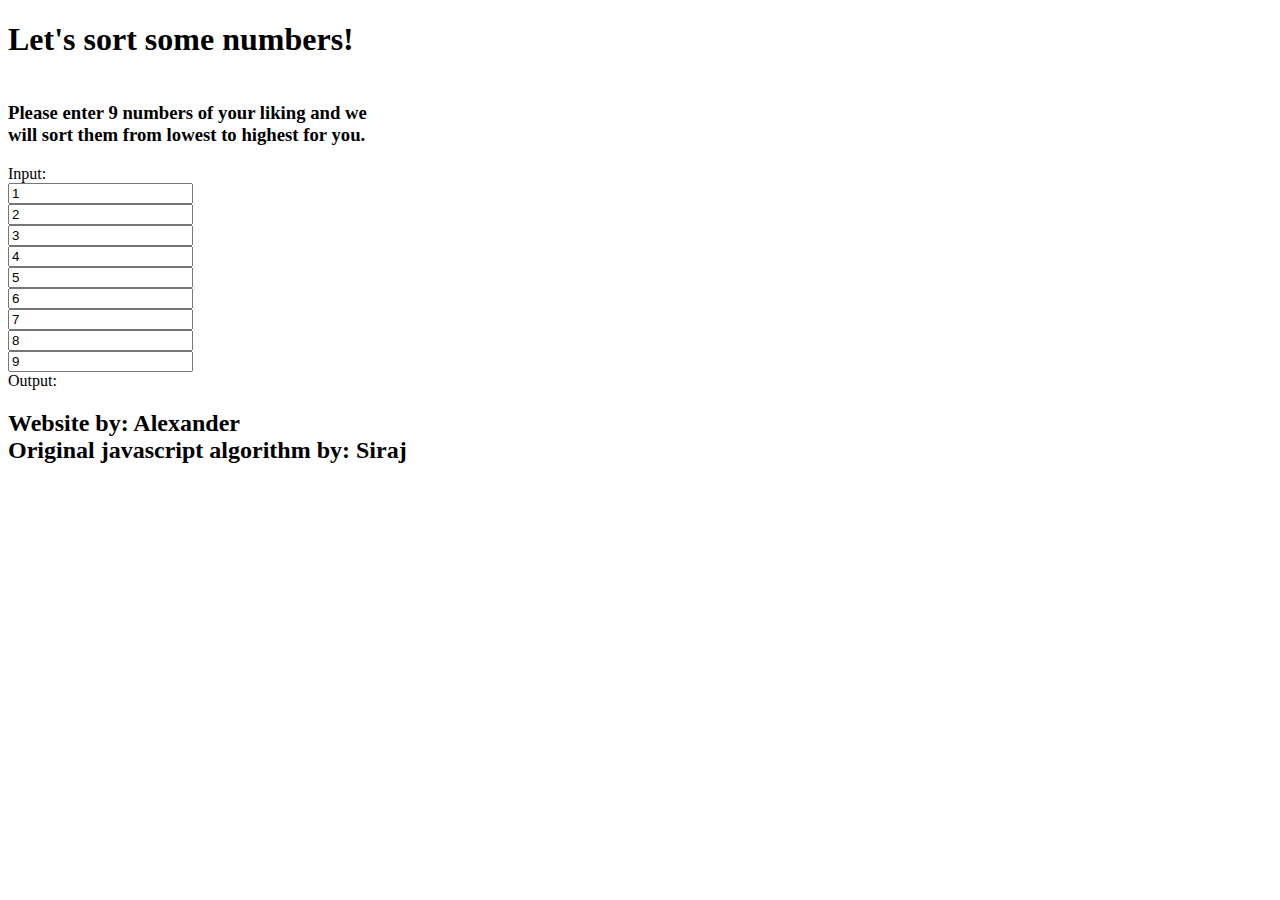
==== commit 21675177: "Update and rename html.html to index.html" ====
--- a/index.html
+++ b/index.html
@@ -1,175 +1,90 @@
-<!DOCTYPE html>
-
-<head>
-    <meta charset="UTF-8">
-    <meta name="viewport" content="width=device-width, initial-scale=1.0">
-    <link rel="preconnect" href="https://fonts.googleapis.com">
-    <link rel="preconnect" href="https://fonts.gstatic.com" crossorigin>
-    <link href="https://fonts.googleapis.com/css2?family=Monoton&display=swap" rel="stylesheet">
-    <link rel="stylesheet" href="index.css">
-    <link rel="icon" href="img/Logotyp V3.png">
-    <title>FanFormula - Home</title>
-</head>
-
-<body>
-    <div id="topbox">
-        <a id="topbrand" href="index.html">
-            <img id="toplogo" src="img/Logotyp V1.png"/>
-            <div id="topmotto">-Your Formula 1 Home</div> 
-        </a>
-        <div id="search">
-            <div id="mg"><img src="img/Magnifying_glass_icon.svg.png" width="30px" height="30px"></div>
-            <input type="text" placeholder="Search" id="searchbar">
-        </div>
-    </div>  
-    <div id="navbar">
-        <div id="search2">
-            <div id="mg2"><img src="img/Magnifying_glass_icon.svg.png" width="30px" height="30px"></div>
-            <input type="text" placeholder="Search" id="searchbar2">
-        </div>
-        <div id="categories">
-            <div class="animation1">
-                <a class="animationtxt1" id="cat1" href="index.html">Home</a>
-            </div>
-            <div class="animation1">
-                <a class="animationtxt1" id="cat2" href="news.html">News</a>
-            </div>
-            <div class="animation1">
-                <a class="animationtxt1" id="cat3" href="calendar.html">Calendar</a>
-            </div>
-            <div class="animation1">
-                <a class="animationtxt1" id="cat4" href="championship.html">Championship</a>
-            </div>
-            <div class="animation1">
-                <a class="animationtxt1" id="cat5" href="community.html">Community</a>
-            </div>
-            <div class="animation1">
-                <a class="animationtxt1" id="cat6" href="meet the grid.html">Meet the Grid</a>
-            </div>
-            <div class="animation1">
-                <a class="animationtxt1" id="cat7" href="f1 guide.html">F1 Guide</a>
-            </div>
-        </div>
-        <div id="account">
-            <a id="login" href="login.html">Login</a>
-            <a id="register" href="register.html">Register</a>
-        </div>
-        <div id="menuIcon">
-            <img src="img/hardtyre.png" class ="tyre" id="hardtyre">
-            <img src="img/softtyre.png" class="tyre" id="softtyre">
-        </div>
-        <div id="menuCont">
-            <div id="menu">
-                <div id="menuCatsContCont">
-                    <div class="menuCatsCont">
-                        <a class="menuCats" href="index.html">Home</a>
-                    </div>
-                    <div class="menuCatsCont">
-                        <a class="menuCats" href="news.html">News</a>
-                    </div>
-                    <div class="menuCatsCont">
-                        <a class="menuCats" href="calendar.html">Calendar</a>
-                    </div>
-                    <div class="menuCatsCont">
-                        <a class="menuCats" href="championship.html">Championship</a>
-                    </div>
-                    <div class="menuCatsCont">
-                        <a class="menuCats" href="community.html">Community</a>
-                    </div>
-                    <div class="menuCatsCont">
-                        <a class="menuCats" href="meet the grid.html">Meet the Grid</a>
-                    </div>
-                    <div class="menuCatsCont">
-                        <a class="menuCats" href="f1 guide.html">F1 Guide</a>
-                    </div>
-                </div>
-                <div id="menuAccount">
-                    <a id="menuLogin" href="login.html">Login</a>
-                    <a id="menuRegister" href="register.html">Register</a>
-                </div>
-            </div>
-        </div>
-    </div>
-    <div id="mainCont">
-        <a class="article" id="article1" href="article1.html">
-            <img class="articleimg" id="articleimg1" src="img/5-Ferrari-Yellow.jpg">
-            <div class="articletxt" id="articletxt1">
-                <h1>Latest on the Italian Grand Prix</h1>
-                <div id="mainarticle">This tripple header will be concluded at Ferrari's <br> home turf in Monza! Who will prevail?</div>
-            </div>
-        </a>
-        <a class="article" id="article2" href="article2.html">
-            <img class="articleimg" id="articleimg2" src="img/tech.jpg">
-            <div class="articletxt" id="articletxt2">
-                <h2>F1 2022 cars explained:</h2>
-                <p>Learn about the technology behind the revolutionary 2022 regulations and innovations. Everything you need to know about the new era of racing.</p>
-            </div>
-        </a>
-        <a class="article" id="article3" href="article3.html">
-            <img class="articleimg" id="articleimg3" src="img/memes.jpg">
-            <div class="articletxt" id="articletxt3">
-                <h2>F1 community</h2>
-                <p>Take a look at the Formula 1 community, and socialize with like minded people. Be sure to check out the F1 memes!</p>
-            </div>
-        </a>
-        <a class="article" id="article4" href="article4.html">
-            <img class="articleimg" id="articleimg4" src="img/Ferrari_F1-75.jpg">
-            <div class="articletxt" id="articletxt4">
-                <h2>Can Ferrari win the championship?</h2>
-                <p>Our experts answer the question: what does it really take for the Scuderia to win the championship and please the tifosi?</p>
-            </div>
-        </a> 
-    </div>
-    <div id="footer">
-        <div id="info">
-            <div id="info1">
-                <div class="infobox">
-                    <a class="infoa" href="about.html">About us</a>
-                </div>
-                <div class="infobox">
-                    <a class="infoa" href="faqs.html">FAQs</a>
-                </div>
-                <div class="infobox">
-                    <a class="infoa" href="guidelines.html">Guidelines</a>
-                </div>
-            </div>
-            <div id="info2">
-                <div class="infobox">
-                    <a class="infoa" href="contact.html">Contact us</a>
-                </div>
-                <div class="infobox">
-                    <a class="infoa" href="terms.html">Terms of use</a>
-                </div>
-            </div>
-        </div>
-        <div id="download">
-            <a href="https://www.apple.com/se/app-store/">
-            <div id="ios">
-                <div id="iosdownload">iOS download</div>
-                <div id="download1"><img src="img/iosAsset 1.png" width="32%" height="32%"></div>
-            </div>
-            </a>
-            <a href="https://play.google.com/store">
-            <div id="android">
-                <div id="androiddownload">Android download</div>
-                <div id="download2"><img src="img/androidAsset 2.png" width="33%" height="33%"></div>
-            </div>
-            </a>
-        </div>
-        <div id="socialmedia">
-            <a class="media" href="https://twitter.com/f1"><img src="img/twitterAsset 3.png" height="60px" width="60px"></a>
-            <a class="media" href="https://www.instagram.com/alexandermarini_/"><img src="img/instagramAsset 6.png" height="60px" width="60px"></a>
-            <a class="media" href="https://www.facebook.com/Formula1/"><img src="img/facebookAsset 4.png" height="60px" width="60px"></a>
-            <a class="media" id="youtube" href="https://www.youtube.com/c/svenskOST/videos"><img src="img/youtubeAsset 5.png" height="70px" width="70px"></a>
-        </div>
-        <div id="line"></div>
-        <a id="bottombrand" href="index.html">
-            <img id="bottomlogo" src="img/Logotyp V1.png"/>
-            <div id="bottommotto">-Your Formula 1 Home</div>
-        </a>
-    </div>
-</body>
-
-<script src="script.js"></script>
-
-</html>
+<!DOCTYPE html>
+
+<html>
+
+<head>
+    <title>Sorting algorithm</title>
+    <link rel="stylesheet" href="style.css">
+</head>
+
+<body>
+    <div id="textcontainer">
+        <h1>Let's sort some numbers!</h1>
+        <h3><br>Please enter 9 numbers of your liking and we<br>will sort them from lowest to highest for you.</h3>
+    </div>
+    <div id="inputcontainer">
+        <div id="title1">Input:</div>
+        <div id="inputs">
+            <div class="input">
+                <input id="input1" type="text" value="1" class="num1">
+            </div>
+            <div class="input">
+                <input id="input2" type="text" value="2" class="num1">
+            </div>
+            <div class="input">
+                <input id="input3" type="text" value="3" class="num1">
+            </div>
+            <div class="input">
+                <input id="input4" type="text" value="4" class="num1">
+            </div>
+            <div class="input">
+                <input id="input5" type="text" value="5" class="num1">
+            </div>
+            <div class="input">
+                <input id="input6" type="text" value="6" class="num1">
+            </div>
+            <div class="input">
+                <input id="input7" type="text" value="7" class="num1">
+            </div>
+            <div class="input">
+                <input id="input8" type="text" value="8" class="num1">
+            </div>
+            <div class="input">
+                <input id="input9" type="text" value="9" class="num1">
+            </div>
+        </div>
+    </div>
+    <div id="outputcontainer">
+        <div id="title2">Output:</div>
+        <div id="outputs">
+            <div class="output">
+                <div id="output1" class="num2"></div>
+            </div>
+            <div class="input">
+                <div id="output2" class="num2"></div>
+            </div>
+            <div class="input">
+                <div id="output3" class="num2"></div>
+            </div>
+            <div class="input">
+                <div id="output4" class="num2"></div>
+            </div>
+            <div class="input">
+                <div id="output5" class="num2"></div>
+            </div>
+            <div class="input">
+                <div id="output6" class="num2"></div>
+            </div>
+            <div class="input">
+                <div id="output7" class="num2"></div>
+            </div>
+            <div class="input">
+                <div id="output8" class="num2"></div>
+            </div>
+            <div class="input">
+                <div id="output9" class="num2"></div>
+            </div>
+        </div>
+        </div>
+    </div>
+    <div id="creditscontainer">
+        <h2>
+            Website by: Alexander<br>
+            Original javascript algorithm by: Siraj
+        </h2>
+    </div>
+</body>
+
+<script src="script.js"></script>
+
+</html>
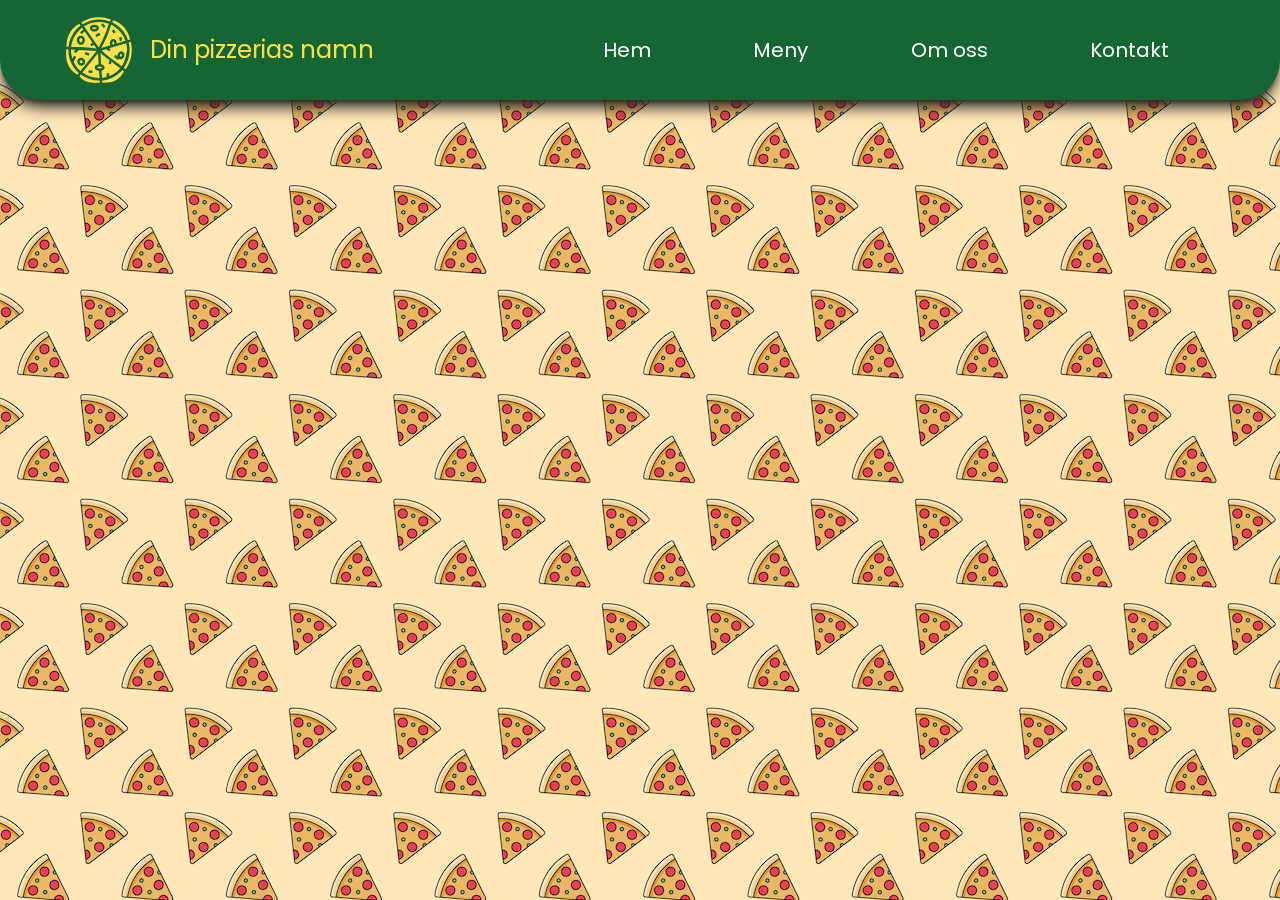
==== commit cdfa2219: "Add files via upload" ====
--- a/index.html
+++ b/index.html
@@ -1,90 +1,15 @@
-<!DOCTYPE html>
-
-<html>
-
-<head>
-    <title>Sorting algorithm</title>
-    <link rel="stylesheet" href="style.css">
-</head>
-
-<body>
-    <div id="textcontainer">
-        <h1>Let's sort some numbers!</h1>
-        <h3><br>Please enter 9 numbers of your liking and we<br>will sort them from lowest to highest for you.</h3>
-    </div>
-    <div id="inputcontainer">
-        <div id="title1">Input:</div>
-        <div id="inputs">
-            <div class="input">
-                <input id="input1" type="text" value="1" class="num1">
-            </div>
-            <div class="input">
-                <input id="input2" type="text" value="2" class="num1">
-            </div>
-            <div class="input">
-                <input id="input3" type="text" value="3" class="num1">
-            </div>
-            <div class="input">
-                <input id="input4" type="text" value="4" class="num1">
-            </div>
-            <div class="input">
-                <input id="input5" type="text" value="5" class="num1">
-            </div>
-            <div class="input">
-                <input id="input6" type="text" value="6" class="num1">
-            </div>
-            <div class="input">
-                <input id="input7" type="text" value="7" class="num1">
-            </div>
-            <div class="input">
-                <input id="input8" type="text" value="8" class="num1">
-            </div>
-            <div class="input">
-                <input id="input9" type="text" value="9" class="num1">
-            </div>
-        </div>
-    </div>
-    <div id="outputcontainer">
-        <div id="title2">Output:</div>
-        <div id="outputs">
-            <div class="output">
-                <div id="output1" class="num2"></div>
-            </div>
-            <div class="input">
-                <div id="output2" class="num2"></div>
-            </div>
-            <div class="input">
-                <div id="output3" class="num2"></div>
-            </div>
-            <div class="input">
-                <div id="output4" class="num2"></div>
-            </div>
-            <div class="input">
-                <div id="output5" class="num2"></div>
-            </div>
-            <div class="input">
-                <div id="output6" class="num2"></div>
-            </div>
-            <div class="input">
-                <div id="output7" class="num2"></div>
-            </div>
-            <div class="input">
-                <div id="output8" class="num2"></div>
-            </div>
-            <div class="input">
-                <div id="output9" class="num2"></div>
-            </div>
-        </div>
-        </div>
-    </div>
-    <div id="creditscontainer">
-        <h2>
-            Website by: Alexander<br>
-            Original javascript algorithm by: Siraj
-        </h2>
-    </div>
-</body>
-
-<script src="script.js"></script>
-
+<!doctype html>
+<html lang="en">
+   <head>
+      <meta charset="UTF-8" />
+      <meta name="viewport" content="width=device-width, initial-scale=1.0" />
+      <link rel="icon" href="./assets/PizzaIcon-1edda148.jpg" />
+      <title>Din pizzeria</title>
+     <script type="module" crossorigin src="./assets/index-e89372b2.js"></script>
+     <link rel="stylesheet" href="./assets/index-66fb38a2.css">
+   </head>
+   <body>
+      <div id="root"></div>
+      
+   </body>
 </html>
--- a/assets/index-66fb38a2.css
+++ b/assets/index-66fb38a2.css
@@ -0,0 +1 @@
+@import"https://fonts.googleapis.com/css2?family=Poppins:wght@300;400&display=swap";*,:before,:after{box-sizing:border-box;border-width:0;border-style:solid;border-color:#e5e7eb}:before,:after{--tw-content: ""}html{line-height:1.5;-webkit-text-size-adjust:100%;-moz-tab-size:4;-o-tab-size:4;tab-size:4;font-family:Poppins;font-feature-settings:normal;font-variation-settings:normal}body{margin:0;line-height:inherit}hr{height:0;color:inherit;border-top-width:1px}abbr:where([title]){-webkit-text-decoration:underline dotted;text-decoration:underline dotted}h1,h2,h3,h4,h5,h6{font-size:inherit;font-weight:inherit}a{color:inherit;text-decoration:inherit}b,strong{font-weight:bolder}code,kbd,samp,pre{font-family:ui-monospace,SFMono-Regular,Menlo,Monaco,Consolas,Liberation Mono,Courier New,monospace;font-size:1em}small{font-size:80%}sub,sup{font-size:75%;line-height:0;position:relative;vertical-align:baseline}sub{bottom:-.25em}sup{top:-.5em}table{text-indent:0;border-color:inherit;border-collapse:collapse}button,input,optgroup,select,textarea{font-family:inherit;font-feature-settings:inherit;font-variation-settings:inherit;font-size:100%;font-weight:inherit;line-height:inherit;color:inherit;margin:0;padding:0}button,select{text-transform:none}button,[type=button],[type=reset],[type=submit]{-webkit-appearance:button;background-color:transparent;background-image:none}:-moz-focusring{outline:auto}:-moz-ui-invalid{box-shadow:none}progress{vertical-align:baseline}::-webkit-inner-spin-button,::-webkit-outer-spin-button{height:auto}[type=search]{-webkit-appearance:textfield;outline-offset:-2px}::-webkit-search-decoration{-webkit-appearance:none}::-webkit-file-upload-button{-webkit-appearance:button;font:inherit}summary{display:list-item}blockquote,dl,dd,h1,h2,h3,h4,h5,h6,hr,figure,p,pre{margin:0}fieldset{margin:0;padding:0}legend{padding:0}ol,ul,menu{list-style:none;margin:0;padding:0}dialog{padding:0}textarea{resize:vertical}input::-moz-placeholder,textarea::-moz-placeholder{opacity:1;color:#9ca3af}input::placeholder,textarea::placeholder{opacity:1;color:#9ca3af}button,[role=button]{cursor:pointer}:disabled{cursor:default}img,svg,video,canvas,audio,iframe,embed,object{display:block;vertical-align:middle}img,video{max-width:100%;height:auto}[hidden]{display:none}*,:before,:after{--tw-border-spacing-x: 0;--tw-border-spacing-y: 0;--tw-translate-x: 0;--tw-translate-y: 0;--tw-rotate: 0;--tw-skew-x: 0;--tw-skew-y: 0;--tw-scale-x: 1;--tw-scale-y: 1;--tw-pan-x: ;--tw-pan-y: ;--tw-pinch-zoom: ;--tw-scroll-snap-strictness: proximity;--tw-gradient-from-position: ;--tw-gradient-via-position: ;--tw-gradient-to-position: ;--tw-ordinal: ;--tw-slashed-zero: ;--tw-numeric-figure: ;--tw-numeric-spacing: ;--tw-numeric-fraction: ;--tw-ring-inset: ;--tw-ring-offset-width: 0px;--tw-ring-offset-color: #fff;--tw-ring-color: rgb(59 130 246 / .5);--tw-ring-offset-shadow: 0 0 #0000;--tw-ring-shadow: 0 0 #0000;--tw-shadow: 0 0 #0000;--tw-shadow-colored: 0 0 #0000;--tw-blur: ;--tw-brightness: ;--tw-contrast: ;--tw-grayscale: ;--tw-hue-rotate: ;--tw-invert: ;--tw-saturate: ;--tw-sepia: ;--tw-drop-shadow: ;--tw-backdrop-blur: ;--tw-backdrop-brightness: ;--tw-backdrop-contrast: ;--tw-backdrop-grayscale: ;--tw-backdrop-hue-rotate: ;--tw-backdrop-invert: ;--tw-backdrop-opacity: ;--tw-backdrop-saturate: ;--tw-backdrop-sepia: }::backdrop{--tw-border-spacing-x: 0;--tw-border-spacing-y: 0;--tw-translate-x: 0;--tw-translate-y: 0;--tw-rotate: 0;--tw-skew-x: 0;--tw-skew-y: 0;--tw-scale-x: 1;--tw-scale-y: 1;--tw-pan-x: ;--tw-pan-y: ;--tw-pinch-zoom: ;--tw-scroll-snap-strictness: proximity;--tw-gradient-from-position: ;--tw-gradient-via-position: ;--tw-gradient-to-position: ;--tw-ordinal: ;--tw-slashed-zero: ;--tw-numeric-figure: ;--tw-numeric-spacing: ;--tw-numeric-fraction: ;--tw-ring-inset: ;--tw-ring-offset-width: 0px;--tw-ring-offset-color: #fff;--tw-ring-color: rgb(59 130 246 / .5);--tw-ring-offset-shadow: 0 0 #0000;--tw-ring-shadow: 0 0 #0000;--tw-shadow: 0 0 #0000;--tw-shadow-colored: 0 0 #0000;--tw-blur: ;--tw-brightness: ;--tw-contrast: ;--tw-grayscale: ;--tw-hue-rotate: ;--tw-invert: ;--tw-saturate: ;--tw-sepia: ;--tw-drop-shadow: ;--tw-backdrop-blur: ;--tw-backdrop-brightness: ;--tw-backdrop-contrast: ;--tw-backdrop-grayscale: ;--tw-backdrop-hue-rotate: ;--tw-backdrop-invert: ;--tw-backdrop-opacity: ;--tw-backdrop-saturate: ;--tw-backdrop-sepia: }.fixed{position:fixed}.absolute{position:absolute}.relative{position:relative}.-right-72{right:-18rem}.left-0{left:0}.top-0{top:0}.top-\[110px\]{top:110px}.-z-10{z-index:-10}.z-10{z-index:10}.m-10{margin:2.5rem}.mx-10{margin-left:2.5rem;margin-right:2.5rem}.mx-14{margin-left:3.5rem;margin-right:3.5rem}.mx-4{margin-left:1rem;margin-right:1rem}.mx-5{margin-left:1.25rem;margin-right:1.25rem}.mx-\[1vw\]{margin-left:1vw;margin-right:1vw}.mx-auto{margin-left:auto;margin-right:auto}.my-2{margin-top:.5rem;margin-bottom:.5rem}.my-\[0\.5vw\]{margin-top:.5vw;margin-bottom:.5vw}.mb-10{margin-bottom:2.5rem}.mb-2{margin-bottom:.5rem}.mb-5{margin-bottom:1.25rem}.ml-1{margin-left:.25rem}.mr-1{margin-right:.25rem}.mr-3{margin-right:.75rem}.mr-4{margin-right:1rem}.mt-2{margin-top:.5rem}.mt-20{margin-top:5rem}.mt-24{margin-top:6rem}.mt-3{margin-top:.75rem}.mt-36{margin-top:9rem}.mt-5{margin-top:1.25rem}.mt-8{margin-top:2rem}.flex{display:flex}.hidden{display:none}.aspect-square{aspect-ratio:1 / 1}.aspect-video{aspect-ratio:16 / 9}.h-80{height:20rem}.h-\[0\.7vw\]{height:.7vw}.h-\[10\%\]{height:10%}.h-\[10vw\]{height:10vw}.h-\[20vw\]{height:20vw}.h-\[2vw\]{height:2vw}.h-\[40\%\]{height:40%}.h-\[60\%\]{height:60%}.h-\[90\%\]{height:90%}.h-\[95vh\]{height:95vh}.h-fit{height:-moz-fit-content;height:fit-content}.h-full{height:100%}.max-h-\[100px\]{max-height:100px}.min-h-\[400px\]{min-height:400px}.min-h-\[40px\]{min-height:40px}.min-h-full{min-height:100%}.w-1\/4{width:25%}.w-12{width:3rem}.w-2\/3{width:66.666667%}.w-2\/5{width:40%}.w-3\/5{width:60%}.w-48{width:12rem}.w-64{width:16rem}.w-\[100\%\]{width:100%}.w-\[10vw\]{width:10vw}.w-\[2vw\]{width:2vw}.w-\[8vw\]{width:8vw}.w-\[95\%\]{width:95%}.w-full{width:100%}.min-w-fit{min-width:-moz-fit-content;min-width:fit-content}.min-w-full{min-width:100%}.transform{transform:translate(var(--tw-translate-x),var(--tw-translate-y)) rotate(var(--tw-rotate)) skew(var(--tw-skew-x)) skewY(var(--tw-skew-y)) scaleX(var(--tw-scale-x)) scaleY(var(--tw-scale-y))}@keyframes bounce{0%,to{transform:translateY(-25%);animation-timing-function:cubic-bezier(.8,0,1,1)}50%{transform:none;animation-timing-function:cubic-bezier(0,0,.2,1)}}.animate-bounce{animation:bounce 1s infinite}.cursor-pointer{cursor:pointer}.flex-row{flex-direction:row}.flex-col{flex-direction:column}.flex-wrap{flex-wrap:wrap}.items-start{align-items:flex-start}.items-center{align-items:center}.justify-start{justify-content:flex-start}.justify-end{justify-content:flex-end}.justify-center{justify-content:center}.justify-between{justify-content:space-between}.justify-around{justify-content:space-around}.justify-evenly{justify-content:space-evenly}.overflow-hidden{overflow:hidden}.rounded-2xl{border-radius:1rem}.rounded-3xl{border-radius:1.5rem}.rounded-full{border-radius:9999px}.rounded-md{border-radius:.375rem}.rounded-none{border-radius:0}.rounded-xl{border-radius:.75rem}.rounded-b-\[20px\]{border-bottom-right-radius:20px;border-bottom-left-radius:20px}.rounded-b-xl{border-bottom-right-radius:.75rem;border-bottom-left-radius:.75rem}.border-green-800{--tw-border-opacity: 1;border-color:rgb(22 101 52 / var(--tw-border-opacity))}.bg-\[rgb\(10\,10\,10\)\]{--tw-bg-opacity: 1;background-color:rgb(10 10 10 / var(--tw-bg-opacity))}.bg-\[rgba\(0\,0\,0\,0\.6\)\]{background-color:#0009}.bg-black{--tw-bg-opacity: 1;background-color:rgb(0 0 0 / var(--tw-bg-opacity))}.bg-green-700{--tw-bg-opacity: 1;background-color:rgb(21 128 61 / var(--tw-bg-opacity))}.bg-green-800{--tw-bg-opacity: 1;background-color:rgb(22 101 52 / var(--tw-bg-opacity))}.bg-white{--tw-bg-opacity: 1;background-color:rgb(255 255 255 / var(--tw-bg-opacity))}.bg-cover{background-size:cover}.fill-green-800{fill:#166534}.fill-yellow-300{fill:#fde047}.object-cover{-o-object-fit:cover;object-fit:cover}.p-8{padding:2rem}.px-16{padding-left:4rem;padding-right:4rem}.px-2{padding-left:.5rem;padding-right:.5rem}.px-3{padding-left:.75rem;padding-right:.75rem}.px-\[3vw\]{padding-left:3vw;padding-right:3vw}.px-\[4vw\]{padding-left:4vw;padding-right:4vw}.py-1{padding-top:.25rem;padding-bottom:.25rem}.py-16{padding-top:4rem;padding-bottom:4rem}.py-20{padding-top:5rem;padding-bottom:5rem}.py-8{padding-top:2rem;padding-bottom:2rem}.py-\[1\.5vw\]{padding-top:1.5vw;padding-bottom:1.5vw}.py-\[3vw\]{padding-top:3vw;padding-bottom:3vw}.pb-10{padding-bottom:2.5rem}.pb-5{padding-bottom:1.25rem}.pl-3{padding-left:.75rem}.pr-5{padding-right:1.25rem}.pr-8{padding-right:2rem}.pt-1{padding-top:.25rem}.pt-10{padding-top:2.5rem}.pt-2{padding-top:.5rem}.pt-6{padding-top:1.5rem}.text-center{text-align:center}.text-2xl{font-size:1.5rem;line-height:2rem}.text-3xl{font-size:1.875rem;line-height:2.25rem}.text-5xl{font-size:3rem;line-height:1}.text-7xl{font-size:4.5rem;line-height:1}.text-8xl{font-size:6rem;line-height:1}.text-\[32pt\]{font-size:32pt}.text-\[3vw\]{font-size:3vw}.text-\[4\.2vw\]{font-size:4.2vw}.text-\[4vw\]{font-size:4vw}.text-\[5vw\]{font-size:5vw}.text-lg{font-size:1.125rem;line-height:1.75rem}.text-xl{font-size:1.25rem;line-height:1.75rem}.text-black{--tw-text-opacity: 1;color:rgb(0 0 0 / var(--tw-text-opacity))}.text-gray-100{--tw-text-opacity: 1;color:rgb(243 244 246 / var(--tw-text-opacity))}.text-green-800{--tw-text-opacity: 1;color:rgb(22 101 52 / var(--tw-text-opacity))}.text-white{--tw-text-opacity: 1;color:rgb(255 255 255 / var(--tw-text-opacity))}.text-yellow-300{--tw-text-opacity: 1;color:rgb(253 224 71 / var(--tw-text-opacity))}.shadow-lg{--tw-shadow: 0 10px 15px -3px rgb(0 0 0 / .1), 0 4px 6px -4px rgb(0 0 0 / .1);--tw-shadow-colored: 0 10px 15px -3px var(--tw-shadow-color), 0 4px 6px -4px var(--tw-shadow-color);box-shadow:var(--tw-ring-offset-shadow, 0 0 #0000),var(--tw-ring-shadow, 0 0 #0000),var(--tw-shadow)}.shadow-md{--tw-shadow: 0 4px 6px -1px rgb(0 0 0 / .1), 0 2px 4px -2px rgb(0 0 0 / .1);--tw-shadow-colored: 0 4px 6px -1px var(--tw-shadow-color), 0 2px 4px -2px var(--tw-shadow-color);box-shadow:var(--tw-ring-offset-shadow, 0 0 #0000),var(--tw-ring-shadow, 0 0 #0000),var(--tw-shadow)}.shadow-green-800{--tw-shadow-color: #166534;--tw-shadow: var(--tw-shadow-colored)}.shadow-stone-800{--tw-shadow-color: #292524;--tw-shadow: var(--tw-shadow-colored)}.transition-\[background-color\]{transition-property:background-color;transition-timing-function:cubic-bezier(.4,0,.2,1);transition-duration:.15s}.transition-\[background\]{transition-property:background;transition-timing-function:cubic-bezier(.4,0,.2,1);transition-duration:.15s}.transition-\[right\]{transition-property:right;transition-timing-function:cubic-bezier(.4,0,.2,1);transition-duration:.15s}.transition-\[scale\]{transition-property:scale;transition-timing-function:cubic-bezier(.4,0,.2,1);transition-duration:.15s}.transition-\[top\]{transition-property:top;transition-timing-function:cubic-bezier(.4,0,.2,1);transition-duration:.15s}.transition-\[transform\]{transition-property:transform;transition-timing-function:cubic-bezier(.4,0,.2,1);transition-duration:.15s}.delay-150{transition-delay:.15s}.delay-75{transition-delay:75ms}.duration-100{transition-duration:.1s}.duration-1000{transition-duration:1s}.duration-200{transition-duration:.2s}.duration-300{transition-duration:.3s}.duration-500{transition-duration:.5s}.ease-in-out{transition-timing-function:cubic-bezier(.4,0,.2,1)}.hover\:scale-110:hover{--tw-scale-x: 1.1;--tw-scale-y: 1.1;transform:translate(var(--tw-translate-x),var(--tw-translate-y)) rotate(var(--tw-rotate)) skew(var(--tw-skew-x)) skewY(var(--tw-skew-y)) scaleX(var(--tw-scale-x)) scaleY(var(--tw-scale-y))}.hover\:scale-125:hover{--tw-scale-x: 1.25;--tw-scale-y: 1.25;transform:translate(var(--tw-translate-x),var(--tw-translate-y)) rotate(var(--tw-rotate)) skew(var(--tw-skew-x)) skewY(var(--tw-skew-y)) scaleX(var(--tw-scale-x)) scaleY(var(--tw-scale-y))}.group:hover .group-hover\:bg-yellow-300{--tw-bg-opacity: 1;background-color:rgb(253 224 71 / var(--tw-bg-opacity))}@media (min-width: 640px){.sm\:mx-2{margin-left:.5rem;margin-right:.5rem}.sm\:mb-14{margin-bottom:3.5rem}.sm\:ml-2{margin-left:.5rem}.sm\:mr-2{margin-right:.5rem}.sm\:mt-0{margin-top:0}.sm\:mt-32{margin-top:8rem}.sm\:h-3{height:.75rem}.sm\:h-\[35\%\]{height:35%}.sm\:h-\[5px\]{height:5px}.sm\:h-\[60px\]{height:60px}.sm\:h-\[65\%\]{height:65%}.sm\:h-\[90px\]{height:90px}.sm\:w-20{width:5rem}.sm\:w-3{width:.75rem}.sm\:w-60{width:15rem}.sm\:w-\[50px\]{width:50px}.sm\:w-\[60px\]{width:60px}.sm\:rounded-lg{border-radius:.5rem}.sm\:rounded-b-\[30px\]{border-bottom-right-radius:30px;border-bottom-left-radius:30px}.sm\:p-10{padding:2.5rem}.sm\:px-3{padding-left:.75rem;padding-right:.75rem}.sm\:px-5{padding-left:1.25rem;padding-right:1.25rem}.sm\:py-16{padding-top:4rem;padding-bottom:4rem}.sm\:py-2{padding-top:.5rem;padding-bottom:.5rem}.sm\:py-3{padding-top:.75rem;padding-bottom:.75rem}.sm\:pl-10{padding-left:2.5rem}.sm\:pr-16{padding-right:4rem}.sm\:pt-2{padding-top:.5rem}.sm\:text-2xl{font-size:1.5rem;line-height:2rem}.sm\:text-3xl{font-size:1.875rem;line-height:2.25rem}.sm\:text-xl{font-size:1.25rem;line-height:1.75rem}}@media (min-width: 768px){.md\:top-\[130px\]{top:130px}.md\:m-2{margin:.5rem}.md\:my-\[5px\]{margin-top:5px;margin-bottom:5px}.md\:mb-0{margin-bottom:0}.md\:mt-14{margin-top:3.5rem}.md\:mt-52{margin-top:13rem}.md\:mt-8{margin-top:2rem}.md\:h-\[100px\]{height:100px}.md\:h-\[6px\]{height:6px}.md\:h-\[70px\]{height:70px}.md\:min-h-\[105vh\]{min-height:105vh}.md\:min-h-\[55vh\]{min-height:55vh}.md\:w-16{width:4rem}.md\:w-\[70px\]{width:70px}.md\:flex-row{flex-direction:row}.md\:justify-start{justify-content:flex-start}.md\:rounded-3xl{border-radius:1.5rem}.md\:rounded-\[30px\]{border-radius:30px}.md\:rounded-b-3xl{border-bottom-right-radius:1.5rem;border-bottom-left-radius:1.5rem}.md\:rounded-b-\[40px\]{border-bottom-right-radius:40px;border-bottom-left-radius:40px}.md\:rounded-b-none{border-bottom-right-radius:0;border-bottom-left-radius:0}.md\:border-4{border-width:4px}.md\:p-10{padding:2.5rem}.md\:px-5{padding-left:1.25rem;padding-right:1.25rem}.md\:pl-16{padding-left:4rem}.md\:pr-24{padding-right:6rem}.md\:pt-3{padding-top:.75rem}.md\:pt-5{padding-top:1.25rem}.md\:text-left{text-align:left}.md\:text-2xl{font-size:1.5rem;line-height:2rem}.md\:text-3xl{font-size:1.875rem;line-height:2.25rem}.md\:text-5xl{font-size:3rem;line-height:1}.md\:text-6xl{font-size:3.75rem;line-height:1}.md\:text-7xl{font-size:4.5rem;line-height:1}.md\:text-xl{font-size:1.25rem;line-height:1.75rem}.md\:shadow-xl{--tw-shadow: 0 20px 25px -5px rgb(0 0 0 / .1), 0 8px 10px -6px rgb(0 0 0 / .1);--tw-shadow-colored: 0 20px 25px -5px var(--tw-shadow-color), 0 8px 10px -6px var(--tw-shadow-color);box-shadow:var(--tw-ring-offset-shadow, 0 0 #0000),var(--tw-ring-shadow, 0 0 #0000),var(--tw-shadow)}.md\:shadow-stone-400{--tw-shadow-color: #a8a29e;--tw-shadow: var(--tw-shadow-colored)}}@media (min-width: 1024px){.lg\:mb-1{margin-bottom:.25rem}.lg\:ml-\[5vw\]{margin-left:5vw}.lg\:mt-5{margin-top:1.25rem}.lg\:flex{display:flex}.lg\:hidden{display:none}.lg\:h-\[32\%\]{height:32%}.lg\:h-\[68\%\]{height:68%}.lg\:min-h-\[600px\]{min-height:600px}.lg\:w-2\/5{width:40%}.lg\:w-\[80\%\]{width:80%}.lg\:rounded-3xl{border-radius:1.5rem}.lg\:rounded-xl{border-radius:.75rem}.lg\:text-4xl{font-size:2.25rem;line-height:2.5rem}.lg\:text-6xl{font-size:3.75rem;line-height:1}.lg\:text-7xl{font-size:4.5rem;line-height:1}.lg\:text-8xl{font-size:6rem;line-height:1}.lg\:text-9xl{font-size:8rem;line-height:1}}@media (min-width: 1280px){.xl\:my-0{margin-top:0;margin-bottom:0}.xl\:mb-0{margin-bottom:0}.xl\:mb-16{margin-bottom:4rem}.xl\:mb-4{margin-bottom:1rem}.xl\:mt-10{margin-top:2.5rem}.xl\:w-1\/4{width:25%}.xl\:w-2\/3{width:66.666667%}.xl\:flex-row-reverse{flex-direction:row-reverse}.xl\:items-stretch{align-items:stretch}.xl\:px-6{padding-left:1.5rem;padding-right:1.5rem}.xl\:py-20{padding-top:5rem;padding-bottom:5rem}.xl\:py-3{padding-top:.75rem;padding-bottom:.75rem}.xl\:text-2xl{font-size:1.5rem;line-height:2rem}.xl\:text-3xl{font-size:1.875rem;line-height:2.25rem}.xl\:text-4xl{font-size:2.25rem;line-height:2.5rem}.xl\:text-xl{font-size:1.25rem;line-height:1.75rem}}a.active{outline:2px solid #fde047;color:#fde047;border-radius:10px}.menuIcon>*{transition:transform,opacity,width,height;transition-duration:.2s}.menuIcon.open :nth-child(1){transform:rotate(-45deg) translate(-4.6vw,-1.6vw);width:10vw;height:.8vw}.menuIcon.open :nth-child(2){opacity:0}.menuIcon.open :nth-child(3){transform:rotate(45deg) translate(-4vw,2vw);width:10vw;height:.8vw}.dropdownMenu.show{right:1rem}@media (min-width: 640px){.menuIcon.open :nth-child(1){transform:rotate(-45deg) translate(-10px,10px);width:55px;height:5px}.menuIcon.open :nth-child(3){transform:rotate(45deg) translate(-7px,-7px);width:55px;height:5px}@media (min-width: 768px){.menuIcon.open :nth-child(1){transform:rotate(-45deg) translate(-1px,24px)}.menuIcon.open :nth-child(3){transform:rotate(45deg) translate(3px,-22px)}}}.article{transform:translate(110%) scale(.8)}.currentArticle{transform:none}.card:hover{scale:1.1}.content{transform-style:preserve-3d}.front{backface-visibility:hidden}.back{transform:rotateY(180deg);backface-visibility:hidden}.flipped{transform:rotateY(180deg)}.notExpanded{animation:reset 1s;scale:.5;border-radius:100%}.expanded{animation:expand 1s;scale:1;border-radius:2%}@keyframes reset{0%{scale:1;border-radius:2%}to{scale:.5;border-radius:100%}}@keyframes expand{0%{scale:.5;border-radius:100%}to{scale:1;border-radius:2%}}
